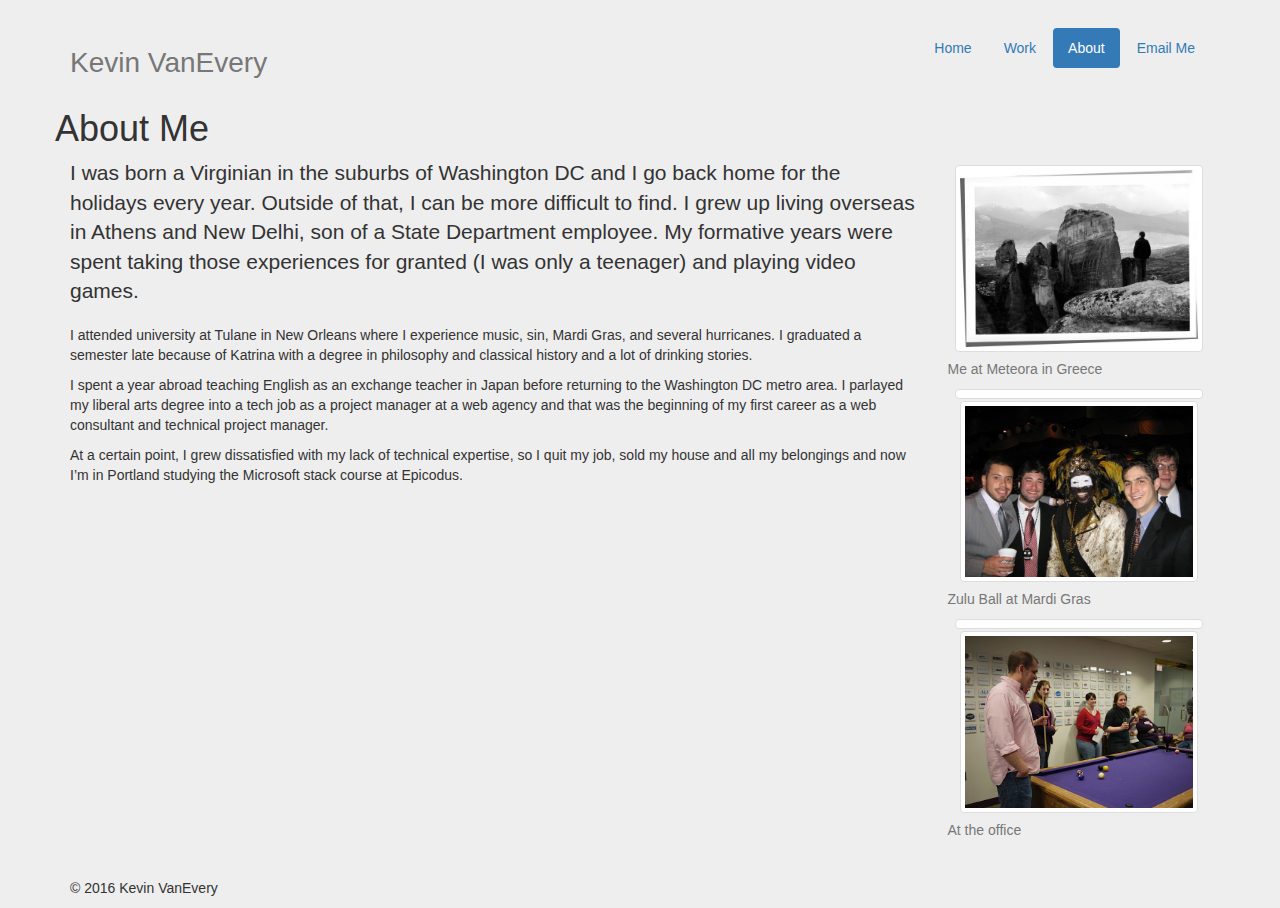
==== about.html @ 3dd2c0f3 "create about.html page with page elements, images, and styling" ====
<!DOCTYPE html>
<html lang="en">
  <head>
    <meta charset="utf-8">
    <meta http-equiv="X-UA-Compatible" content="IE=edge">
    <meta name="viewport" content="width=device-width, initial-scale=1">
    <!-- The above 3 meta tags *must* come first in the head; any other head content must come *after* these tags -->
    <meta name="description" content="">
    <meta name="author" content="">
    <link rel="icon" href="../../favicon.ico">

    <title>Kevin VanEvery Programmer Portfolio</title>

    <!-- Bootstrap core CSS -->
    <link href="css/bootstrap.min.css" rel="stylesheet">

    <!-- Custom styles for this template -->
    <!-- <link href="css/jumbotron-narrow.css" rel="stylesheet"> -->
    <link href="css/styles.css" rel="stylesheet">

    <!-- Just for debugging purposes. Don't actually copy these 2 lines! -->
    <!--[if lt IE 9]><script src="../../assets/js/ie8-responsive-file-warning.js"></script><![endif]-->
    <script src="../../assets/js/ie-emulation-modes-warning.js"></script>

    <!-- HTML5 shim and Respond.js for IE8 support of HTML5 elements and media queries -->
    <!--[if lt IE 9]>
      <script src="https://oss.maxcdn.com/html5shiv/3.7.2/html5shiv.min.js"></script>
      <script src="https://oss.maxcdn.com/respond/1.4.2/respond.min.js"></script>
    <![endif]-->
  </head>

  <body>

    <div class="container">
      <div class="header clearfix">
        <nav>
          <ul class="nav nav-pills pull-right">
            <li role="presentation"><a href="index.html">Home</a></li>
            <li role="presentation"><a href="work.html">Work</a></li>
            <li role="presentation" class="active"><a href="about.html">About</a></li>
            <li role="presentation"><a href="contact.html">Email Me</a></li>
          </ul>
        </nav>
        <h3 class="text-muted">Kevin VanEvery</h3>
      </div>
      <div class="row about-me">
        <h1>About Me</h1>
        <div class="col-sm-9">
          <p class="lead">
            I was born a Virginian in the suburbs of Washington DC and I go back home for the holidays every year.  Outside of that, I can be more difficult to find.  I grew up living overseas in Athens and New Delhi, son of a State Department employee.  My formative years were spent taking those experiences for granted (I was only a teenager) and playing video games.
          </p>
          <p>
            I attended university at Tulane in New Orleans where I experience music, sin, Mardi Gras, and several hurricanes.  I graduated a semester late because of Katrina with a degree in philosophy and classical history and a lot of drinking stories.
          </p>
          <p>
            I spent a year abroad teaching English as an exchange teacher in Japan before returning to the Washington DC metro area.  I parlayed my liberal arts degree into a tech job as a project manager at a web agency and that was the beginning of my first career as a web consultant and technical project manager.
          </p>
          <p>
            At a certain point, I grew dissatisfied with my lack of technical expertise, so I quit my job, sold my house and all my belongings and now I’m in Portland studying the Microsoft stack course at Epicodus.</p>
          </p>
        </div>
        <div class="col-sm-3">
          <div class = "thumbnail">
            <img class="img-responsive" src="img/on-top-meteora.jpg" alt="Me Standing on Meteora" />
          </div>
          <div class = "caption">
            <p class="text-muted">Me at Meteora in Greece</p>
          </div>
          <div class = "thumbnail">
            <img class="img-responsive thumbnail pull-right" src="img/zulu-ball.jpg" alt="Zulu" />
          </div>
          <div class = "caption">
            <p class="text-muted">Zulu Ball at Mardi Gras</p>
          </div>
          <div class = "thumbnail">
            <img class="img-responsive thumbnail pull-left" src="img/matrix-office.jpg" alt="Me At Work" />
          </div>
          <div class = "caption">
            <p class="text-muted">At the office</p>
          </div>
        </div>
      </div>
      <footer class="footer">
        <p>&copy; 2016 Kevin VanEvery</p>
      </footer>

    </div> <!-- /container -->


    <!-- IE10 viewport hack for Surface/desktop Windows 8 bug -->
    <script src="../../assets/js/ie10-viewport-bug-workaround.js"></script>
  </body>
</html>
---- css/jumbotron-narrow.css ----
/* Space out content a bit */
body {
  padding-top: 20px;
  padding-bottom: 20px;
}

/* Everything but the jumbotron gets side spacing for mobile first views */
.header,
.marketing,
.footer {
  padding-right: 15px;
  padding-left: 15px;
}

/* Custom page header */
.header {
  padding-bottom: 20px;
  border-bottom: 1px solid #e5e5e5;
}
/* Make the masthead heading the same height as the navigation */
.header h3 {
  margin-top: 0;
  margin-bottom: 0;
  line-height: 40px;
}

/* Custom page footer */
.footer {
  padding-top: 19px;
  color: #777;
  border-top: 1px solid #e5e5e5;
}

/* Customize container */
@media (min-width: 768px) {
  .container {
    max-width: 730px;
  }
}
.container-narrow > hr {
  margin: 30px 0;
}

/* Main marketing message and sign up button */
.jumbotron {
  text-align: center;
  border-bottom: 1px solid #e5e5e5;
}
.jumbotron .btn {
  padding: 14px 24px;
  font-size: 21px;
}

/* Supporting marketing content */
.marketing {
  margin: 40px 0;
}
.marketing p + h4 {
  margin-top: 28px;
}

/* Responsive: Portrait tablets and up */
@media screen and (min-width: 768px) {
  /* Remove the padding we set earlier */
  .header,
  .marketing,
  .footer {
    padding-right: 0;
    padding-left: 0;
  }
  /* Space out the masthead */
  .header {
    margin-bottom: 30px;
  }
  /* Remove the bottom border on the jumbotron for visual effect */
  .jumbotron {
    border-bottom: 0;
  }
}
---- css/styles.css ----
body {
  background-color: #eee;
}

.header {
  margin-top: 2em;
}

.glyphicon {
  margin: .5em;
}

.marketing-copy h4 {
  font-style: italic;
  font-size: 2.4em;
}

.header h3 {
  font-size: 2em;
}

.jumbotron-icon-links span {
  font-size: 3em;
  text-align: center;
}

.marketing-copy li {
  line-height: 2em;
  list-style-type: none;
}

.footer {
  margin-top: 2em;
}

em {
  font-weight: bold;
}

.thumbnail {
  margin: .5em;
}
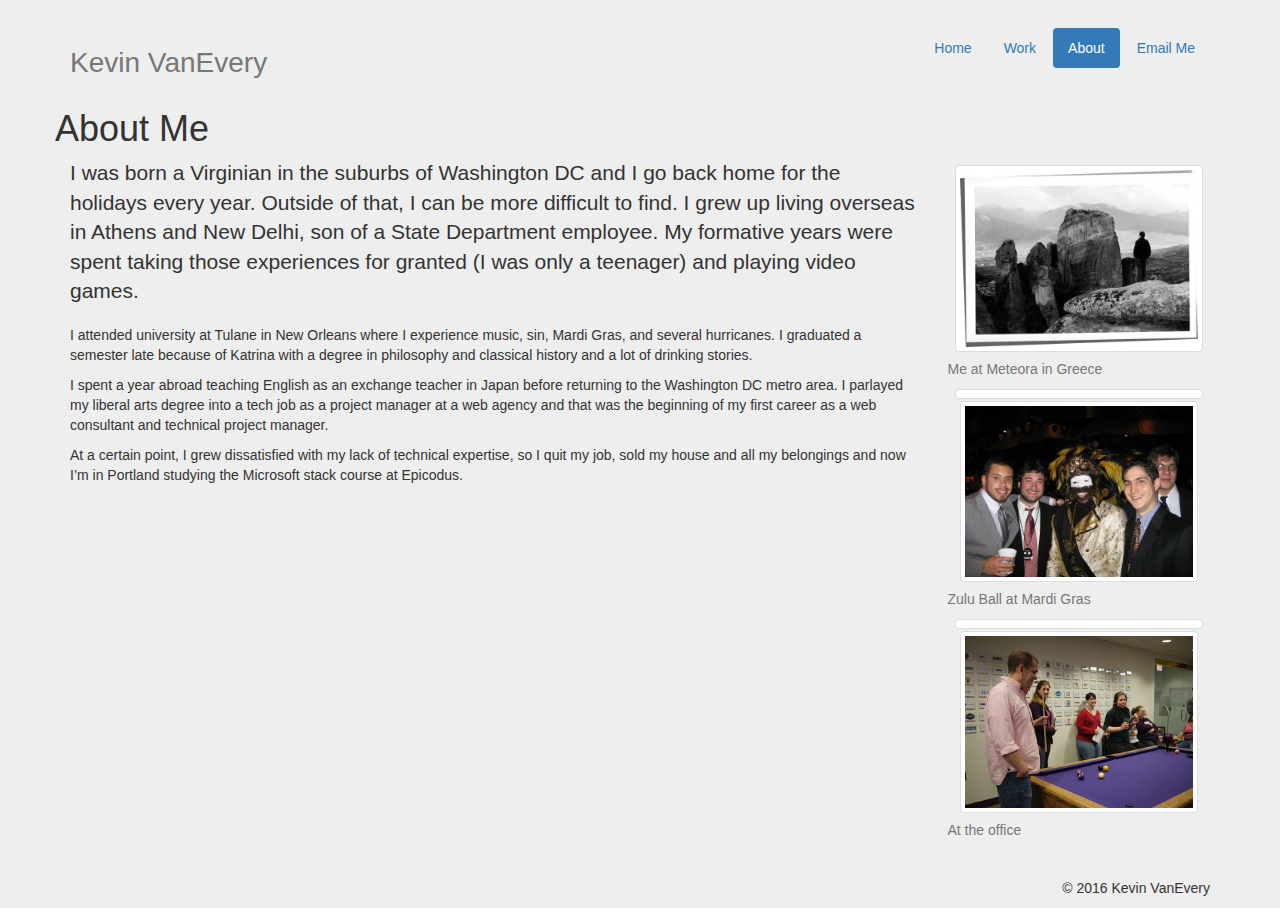
==== commit 41b835ba: "standardize spacing and indents" ====
--- a/about.html
+++ b/about.html
@@ -1,36 +1,30 @@
 <!DOCTYPE html>
 <html lang="en">
-  <head>
-    <meta charset="utf-8">
-    <meta http-equiv="X-UA-Compatible" content="IE=edge">
-    <meta name="viewport" content="width=device-width, initial-scale=1">
-    <!-- The above 3 meta tags *must* come first in the head; any other head content must come *after* these tags -->
-    <meta name="description" content="">
-    <meta name="author" content="">
-    <link rel="icon" href="../../favicon.ico">
+<head>
+  <meta charset="utf-8">
+  <meta http-equiv="X-UA-Compatible" content="IE=edge">
+  <meta name="viewport" content="width=device-width, initial-scale=1">
+  <!-- The above 3 meta tags *must* come first in the head; any other head content must come *after* these tags -->
 
-    <title>Kevin VanEvery Programmer Portfolio</title>
+  <title>Kevin VanEvery Programmer Portfolio</title>
 
-    <!-- Bootstrap core CSS -->
-    <link href="css/bootstrap.min.css" rel="stylesheet">
+  <!-- Bootstrap core CSS -->
+  <link href="css/bootstrap.min.css" rel="stylesheet">
 
-    <!-- Custom styles for this template -->
-    <!-- <link href="css/jumbotron-narrow.css" rel="stylesheet"> -->
-    <link href="css/styles.css" rel="stylesheet">
+  <!-- Custom styles for this template -->
+  <link href="css/styles.css" rel="stylesheet">
 
-    <!-- Just for debugging purposes. Don't actually copy these 2 lines! -->
-    <!--[if lt IE 9]><script src="../../assets/js/ie8-responsive-file-warning.js"></script><![endif]-->
-    <script src="../../assets/js/ie-emulation-modes-warning.js"></script>
+  <!-- Just for debugging purposes. Don't actually copy these 2 lines! -->
+  <!--[if lt IE 9]><script src="../../assets/js/ie8-responsive-file-warning.js"></script><![endif]-->
+  <script src="../../assets/js/ie-emulation-modes-warning.js"></script>
 
-    <!-- HTML5 shim and Respond.js for IE8 support of HTML5 elements and media queries -->
-    <!--[if lt IE 9]>
-      <script src="https://oss.maxcdn.com/html5shiv/3.7.2/html5shiv.min.js"></script>
-      <script src="https://oss.maxcdn.com/respond/1.4.2/respond.min.js"></script>
-    <![endif]-->
-  </head>
-
+  <!-- HTML5 shim and Respond.js for IE8 support of HTML5 elements and media queries -->
+  <!--[if lt IE 9]>
+    <script src="https://oss.maxcdn.com/html5shiv/3.7.2/html5shiv.min.js"></script>
+    <script src="https://oss.maxcdn.com/respond/1.4.2/respond.min.js"></script>
+  <![endif]-->
+</head>
   <body>
-
     <div class="container">
       <div class="header clearfix">
         <nav>
@@ -83,10 +77,7 @@
       <footer class="footer">
         <p>&copy; 2016 Kevin VanEvery</p>
       </footer>
-
     </div> <!-- /container -->
-
-
     <!-- IE10 viewport hack for Surface/desktop Windows 8 bug -->
     <script src="../../assets/js/ie10-viewport-bug-workaround.js"></script>
   </body>
--- a/css/styles.css
+++ b/css/styles.css
@@ -33,6 +33,10 @@
   margin-top: 2em;
 }
 
+.footer p {
+  float: right;
+}
+
 em {
   font-weight: bold;
 }
@@ -40,3 +44,16 @@
 .thumbnail {
   margin: .5em;
 }
+
+h2.employer {
+  padding-bottom: .5em;
+  border-bottom: 1px solid black;
+  margin-bottom: .5em;
+}
+
+.form-instructions li {
+  font-size: 1.5em;
+  line height: 2em;
+  font-weight: bold;
+
+}
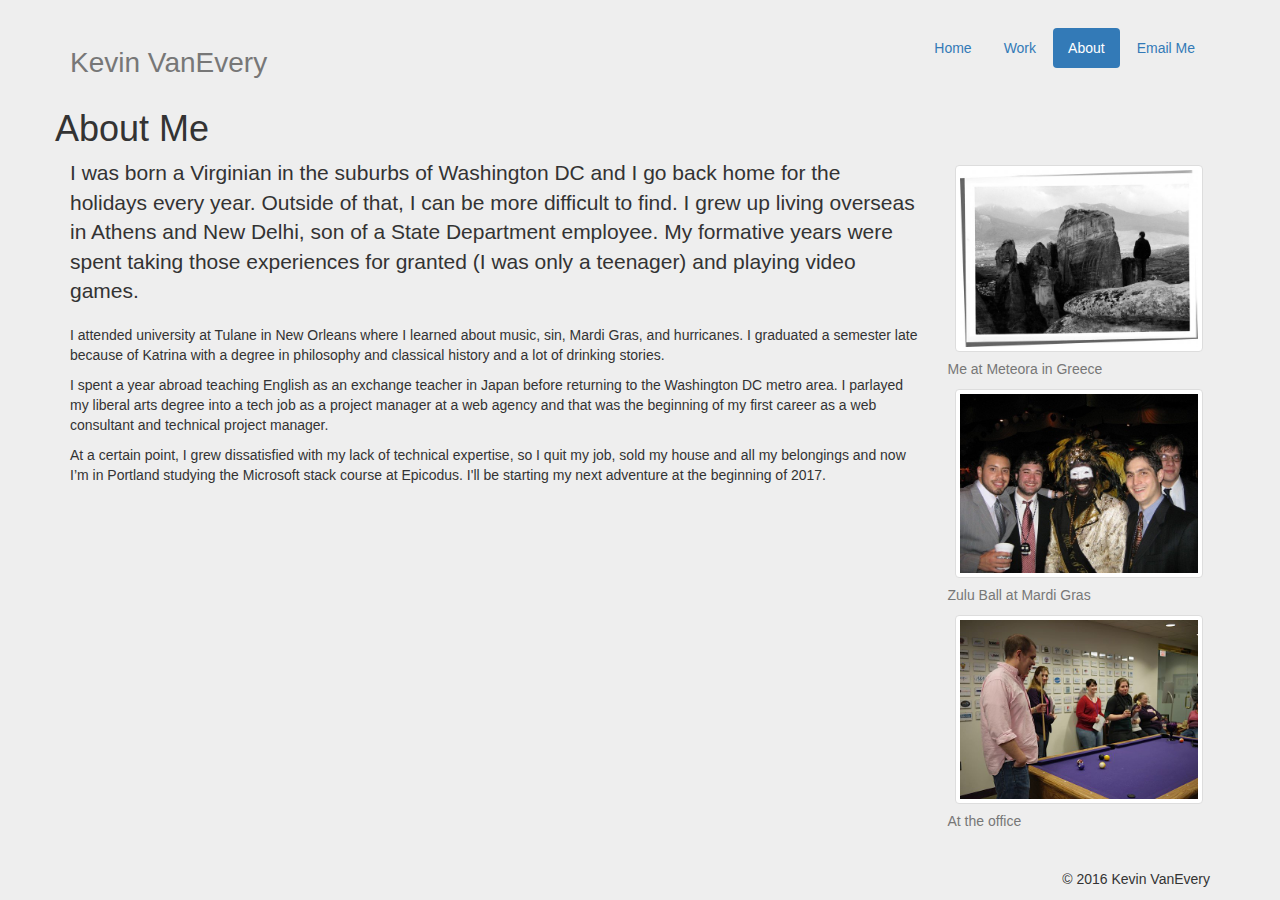
==== commit 603124fa: "fix typos on about page" ====
--- a/about.html
+++ b/about.html
@@ -44,13 +44,13 @@
             I was born a Virginian in the suburbs of Washington DC and I go back home for the holidays every year.  Outside of that, I can be more difficult to find.  I grew up living overseas in Athens and New Delhi, son of a State Department employee.  My formative years were spent taking those experiences for granted (I was only a teenager) and playing video games.
           </p>
           <p>
-            I attended university at Tulane in New Orleans where I experience music, sin, Mardi Gras, and several hurricanes.  I graduated a semester late because of Katrina with a degree in philosophy and classical history and a lot of drinking stories.
+            I attended university at Tulane in New Orleans where I learned about music, sin, Mardi Gras, and hurricanes.  I graduated a semester late because of Katrina with a degree in philosophy and classical history and a lot of drinking stories.
           </p>
           <p>
             I spent a year abroad teaching English as an exchange teacher in Japan before returning to the Washington DC metro area.  I parlayed my liberal arts degree into a tech job as a project manager at a web agency and that was the beginning of my first career as a web consultant and technical project manager.
           </p>
           <p>
-            At a certain point, I grew dissatisfied with my lack of technical expertise, so I quit my job, sold my house and all my belongings and now I’m in Portland studying the Microsoft stack course at Epicodus.</p>
+            At a certain point, I grew dissatisfied with my lack of technical expertise, so I quit my job, sold my house and all my belongings and now I’m in Portland studying the Microsoft stack course at Epicodus.  I'll be starting my next adventure at the beginning of 2017.</p>
           </p>
         </div>
         <div class="col-sm-3">
@@ -61,13 +61,13 @@
             <p class="text-muted">Me at Meteora in Greece</p>
           </div>
           <div class = "thumbnail">
-            <img class="img-responsive thumbnail pull-right" src="img/zulu-ball.jpg" alt="Zulu" />
+            <img class="img-responsive" src="img/zulu-ball.jpg" alt="Zulu" />
           </div>
           <div class = "caption">
             <p class="text-muted">Zulu Ball at Mardi Gras</p>
           </div>
           <div class = "thumbnail">
-            <img class="img-responsive thumbnail pull-left" src="img/matrix-office.jpg" alt="Me At Work" />
+            <img class="img-responsive" src="img/matrix-office.jpg" alt="Me At Work" />
           </div>
           <div class = "caption">
             <p class="text-muted">At the office</p>
--- a/css/styles.css
+++ b/css/styles.css
@@ -57,3 +57,20 @@
   font-weight: bold;
 
 }
+
+
+@media only screen and (max-width: 769px) {
+  .img-responsive {
+    display: none;
+  }
+}
+
+@media only screen and (max-width: 481px) {
+  .header h3{
+    float: right;
+  }
+}
+
+.jumbotron h1 {
+  font-size: 4em;
+}
